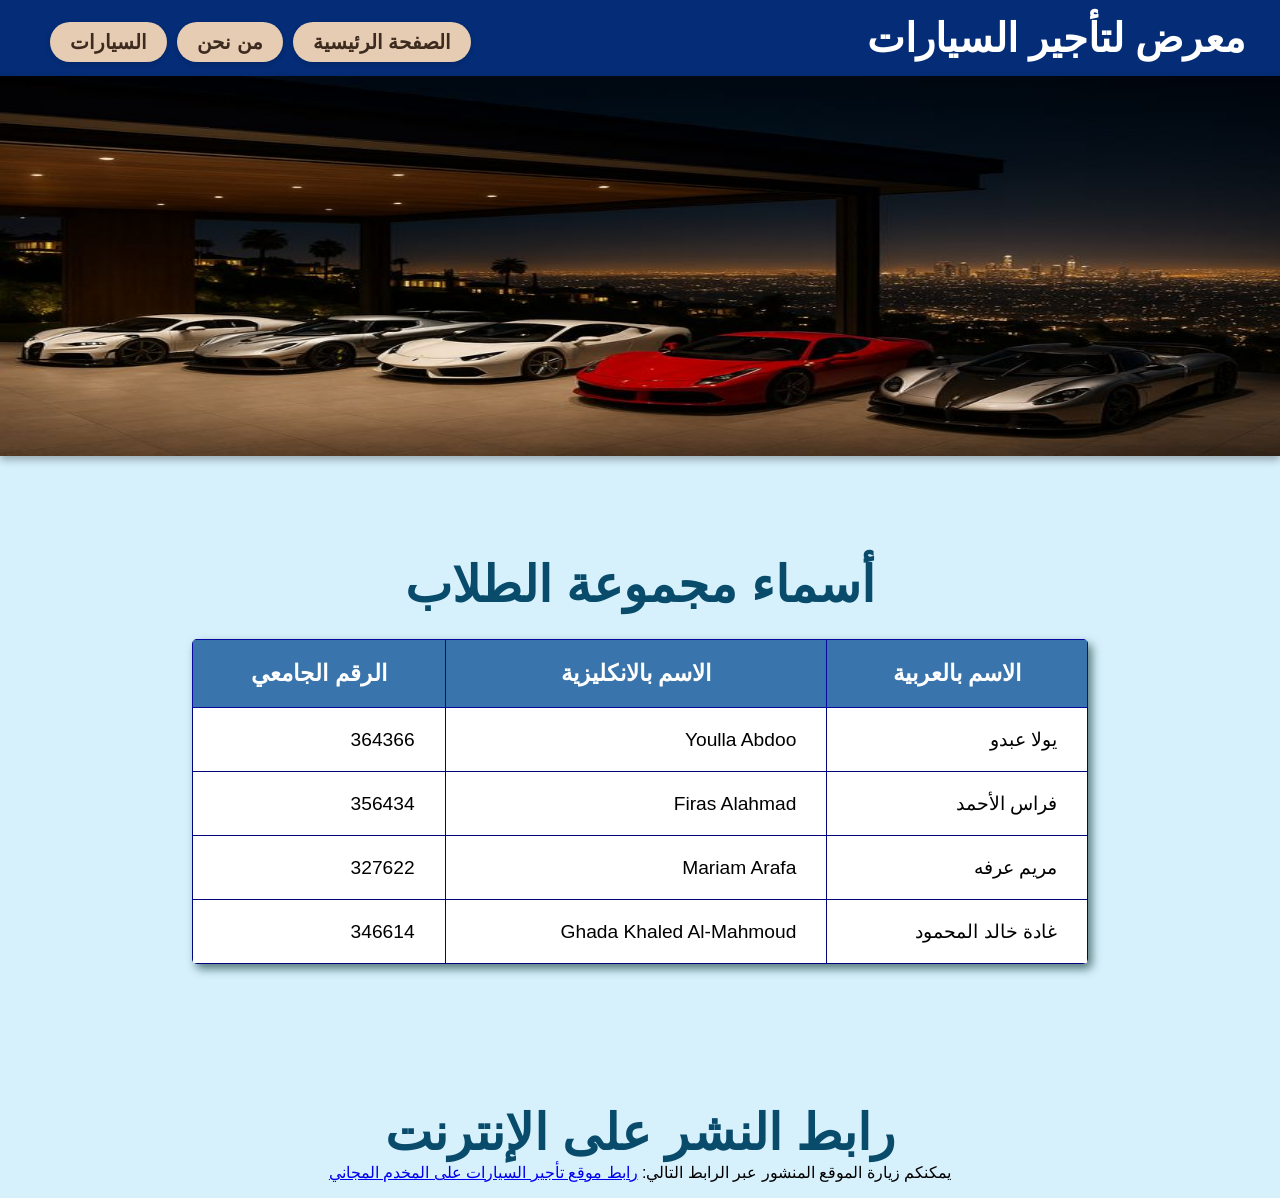
==== home.html @ 85a01d38 "Add files via upload" ====
<!DOCTYPE html PUBLIC "-//W3C//DTD XHTML 1.0 Strict//EN" "http://www.w3.org/TR/xhtml1/DTD/xhtml1-strict.dtd">
<html xmlns="http://www.w3.org/1999/xhtml" xml:lang="ar" lang="ar">
<head>
    <meta http-equiv="Content-Type" content="text/html; charset=utf-8" />
    <meta name="viewport" content="width=device-width, initial-scale=1.0" />
    <title>الصفحة الرئيسية - معرض لتأجير السيارات</title>
    <link rel="stylesheet" type="text/css" href="style.css" />
</head>
<body>

    <h1>معرض لتأجير السيارات</h1>

    <div class="navbar">
        <a href="home.html" class="nav-link">الصفحة الرئيسية</a>
        <a href="aboutus.html" class="nav-link">من نحن</a>
        <a href="cars.html" class="nav-link">السيارات</a>
    </div>

    <img src="cars.jpg" alt="صورة معرض السيارات" class="header-banner" />

    <h2>أسماء مجموعة الطلاب</h2>
    <table class="team-table">
        <thead>
            <tr>
                <th>الاسم بالعربية</th>
                <th>الاسم بالانكليزية</th>
                <th>الرقم الجامعي</th>
            </tr>
        </thead>
        <tbody>
            <tr>
                <td>يولا عبدو</td>
                <td>Youlla Abdoo</td>
                <td>364366</td>
            </tr>
            <tr>
                <td>فراس الأحمد</td>
                <td>Firas Alahmad</td>
                <td>356434</td>
            </tr>
            <tr>
                <td>مريم عرفه</td>
                <td>Mariam Arafa</td>
                <td>327622</td>
            </tr>
            <tr>
                <td>غادة خالد المحمود</td>
                <td>Ghada Khaled Al-Mahmoud</td>
                <td>346614</td>
            </tr>
        </tbody>
    </table>

    <h2>رابط النشر على الإنترنت</h2>
    <p>يمكنكم زيارة الموقع المنشور عبر الرابط التالي: <a href="https://your-hosting-link.com" target="_blank">رابط موقع تأجير السيارات على المخدم المجاني</a></p>

    
</body>
</html>
---- style.css ----
body {
    margin: 0;
    padding: 0;
    font-family: Arial, sans-serif;
    display: flex;
    flex-direction: column;
    align-items: center;
    background-color: #a8e3f978; 
} 
.header-banner {
    width: 100%;
    height: 380px;         
    max-height: 400px;      
    background-color: #0f172a; 
    display: block;
    box-shadow: 0 4px 8px rgba(0, 0, 0, 0.3);
}

h1 {
    width: 100%;
    margin: 0;
    padding: 15px 35px;
    background-color: #042c77; 
    color: #ffffff;
    text-align: right; 
    box-sizing: border-box;
    font-size: 40px;
}

.team-table {
    width: 70%;
    min-width: 500px;
    border-collapse: collapse; 
    margin: 40px auto;
    font-size: larger;
    direction: rtl;
    text-align: right;
    box-shadow: 4px 5px 10px rgba(1, 43, 40, 0.6);
    border-radius: 5px;
    overflow: hidden; 
}

.team-table thead tr {
    background-color: #064c93c0;
    color: #ffffff;
}

.team-table th {
    padding: 20px 30px;
    border: 1px solid #0709a0;
    font-weight: 900;
    text-align: center;
    color: #ffffff;
    font-size: larger;
}

.team-table td {
    padding: 20px 30px;
    border: 1px solid #02047d;
    text-align: right;
    font-weight: normal;
}

.team-table tbody tr {
    border-bottom: 1px solid #dddddd;
    background-color: #ffffff;
}

.team-table tbody tr:hover {
    background-color: #f1f5f9;
}

.images_container {
    display: flex;
    justify-content: center;
    align-items: center;
    gap: 20px;
    flex-wrap: wrap;
    padding: 40px 20px;
    margin-bottom: 50px;
    margin-top: 120px;
}

.images_container img {
    width: 270px;
    height: 160px;
    object-fit: cover;
    border-radius: 10px;
    box-shadow: 0 10px 10px rgb(0, 0, 0);
    background-color: #ffffff;
    padding: 5px;
    transition: transform 0.3s ease;
}

.image_up {
    transform: translateY(-50px);
} 

.image_container {
    transform: translateY(50px);
}

h2 {
    text-align: center;
    color: #094b6b;
    font-size: 50px;
    margin: 50px 0 35px 0;
    position: relative;
    font-weight: bold;
    top: 50px;
}

.active {
    background-color: #d5bdaf;
    border-radius: 20px;
    color: #4a3b32;
    cursor: pointer;
    text-decoration: none;
    padding: 10px 24px;
    font-weight: bold;
    font-size: 0.95rem;
    box-shadow: 0 2px 4px rgba(0, 0, 0, 0.08);
    transition: all 0.3s ease;
}

.navbar {
    position: absolute;
    top: 12px;
    left: 30px; 
    display: flex;
    gap: 10px;
    background: transparent; 
    padding: 10px 20px;
    flex-direction: row-reverse;
}

.navbar a {
    background-color: #e6ccb2; 
    color: #3d2b1f; 
    text-decoration: none;
    padding: 8px 20px;
    border-radius: 20px;
    font-weight: bold;
    box-shadow: 0 2px 5px rgba(0, 0, 0, 0.15);
    transition: all 0.3s ease;
    font-size: 20px;
}

.navbar a:hover {
    background-color: #b08968; 
    color: #ffffff;
    transform: translateY(-2px); 
}

.cards_section {
    display: flex;
    justify-content: center;
    gap: 20px;
    width: 85%;
    max-width: 1100px;
    margin: 30px auto;
    direction: rtl;
}

.card {
    background-color: #e6ccb2;
    flex: 1;
    padding: 25px 20px;
    border-radius: 18px;
    box-shadow: 0 4px 10px rgba(0, 0, 0, 0.08);
    text-align: right;
    transition: transform 0.3s ease, box-shadow 0.3s ease;
}

.card:hover {
    transform: translateY(-4px);
    box-shadow: 0 6px 15px rgba(17, 17, 17, 0.12);
    background-color: #b08968;
}

.card h3 {
    color: #4a3b32;
    font-size: 1.4rem;
    margin-top: 0;
    margin-bottom: 12px;
    font-weight: bolder;
}

.card p {
    color: #78543b;
    font-size: 0.95rem; 
    line-height: 1.8;
    margin: 0;
}

.phone, .email {
    color: #4a3b32; 
    text-decoration: none;
    font-weight: bold;
    transition: color 0.3s ease, background-color 0.3s ease;
    padding: 2px 6px;
    border-radius: 4px;
}

.phone:hover {
    color: #ffffff !important;
    background-color: #bc4f0b9b !important; 
    border-radius: 5px;
}

.email:hover {
    color: #ffffff !important;
    background-color: #bc4f0b9b !important; 
    border-radius: 5px;
}

hr {
    border-color: #79321c;
}

.cars-table {
    width: 90%;
    margin: 20px auto;
    margin-top: 110px;
    margin-right: auto;
    margin-left: auto;
    border-collapse: collapse;
    background-color: #ffffff;
    border-radius: 6px;
    overflow: hidden;
    box-shadow: 0 2px 5px rgba(0, 0, 0, 0.05);
}

.cars-table th, .cars-table td {
    padding: 12px;
    border: 1px solid #06447b;
    text-align: right;
}

.cars-table th {
    background-color: #394a8cab;
    color: #ffffff;
    font-size: 25px;
}

.details div span {
    display: inline-block;
    margin-left: 0px;
    margin-right: 25px;
    font-size: 19px;
}

.details div span b {
    font-size: 21px;
}

.details td {
    background-color: #fcf9f5;
    padding: 20px;
    text-align: center;
    direction: rtl;
}

.details div {
    text-align: right !important;
    font-size: 15px;
    line-height: 2.8; 
    color: #333333;
    width: 100%;
    margin-bottom: 25px;
}

.details div strong {
    display: block;
    font-size: 18px;
    color: #8c6239;
    margin-bottom: 8px;
    border-bottom: 1px solid #e0d4cc;
    padding-bottom: 5px;
    font-weight: 900; 
}

.image {
    text-align: center;
}

.details img {
    display: inline-block !important;
    width: 300px;
    height: 200px;
    object-fit: cover;
    border: 2px solid #8c6239;
    border-radius: 6px;
    box-shadow: 0 4px 5px rgba(0, 0, 0, 0.1);
    margin: 20px 6px 0 6px; 
    vertical-align: top;
}

.details td div {
    text-align: center !important;
}

.continue-container {
    text-align: center;
    margin: 30px 0;
}

.button {
    padding: 12px 35px;
    font-size: 20px;
    background-color: #042c77;
    color: white;
    border: none;
    border-radius: 8px;
    cursor: pointer;
}

.booking-section {
    display: none;
    width: 80%;
    max-width: 700px;
    margin: 30px auto;
    background: #ffffff;
    padding: 25px;
    border-radius: 12px;
    box-shadow: 0 4px 12px rgba(0,0,0,0.15);
    direction: rtl;
    text-align: right;
}

.booking-title {
    color: #042c77;
    text-align: center;
    margin-bottom: 20px;
}

.booking-fieldset {
    border: 2px solid #06447b;
    border-radius: 8px;
    padding: 20px;
}

.booking-legend {
    color: #042c77;
    font-weight: bold;
    padding: 0 10px;
}

.form-group {
    margin-bottom: 15px;
}

.form-input {
    width: 100%;
    padding: 8px;
    margin-top: 5px;
    box-sizing: border-box;
    border: 1px solid #ccc;
    border-radius: 4px;
}

.submit-container {
    text-align: center;
    margin-top: 20px;
}

#submit-btn {
    padding: 10px 30px;
    font-size: 18px;
    background-color: #28a745;
    color: white;
    border: none;
    border-radius: 6px;
    cursor: pointer;
}
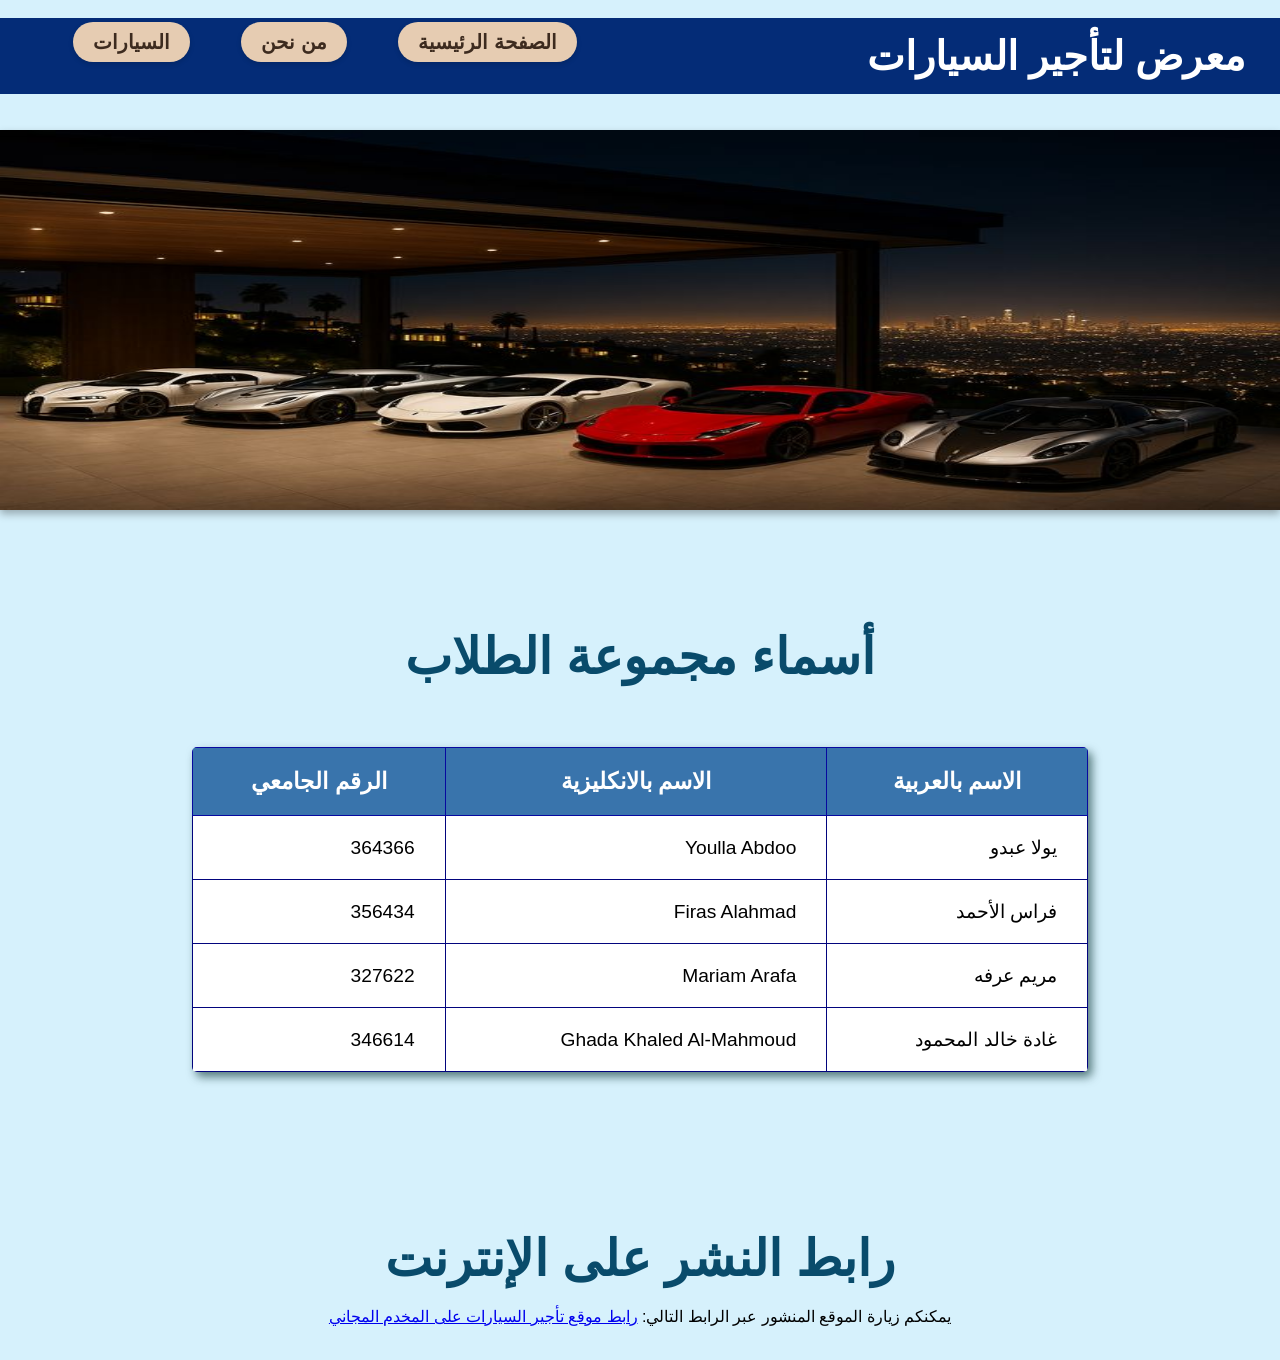
==== commit 3f2d29c4: "Update home.html" ====
--- a/home.html
+++ b/home.html
@@ -1,59 +1,59 @@
 <!DOCTYPE html PUBLIC "-//W3C//DTD XHTML 1.0 Strict//EN" "http://www.w3.org/TR/xhtml1/DTD/xhtml1-strict.dtd">
 <html xmlns="http://www.w3.org/1999/xhtml" xml:lang="ar" lang="ar">
 <head>
-    <meta http-equiv="Content-Type" content="text/html; charset=utf-8" />
-    <meta name="viewport" content="width=device-width, initial-scale=1.0" />
-    <title>الصفحة الرئيسية - معرض لتأجير السيارات</title>
-    <link rel="stylesheet" type="text/css" href="style.css" />
+    <meta http-equiv="Content-Type" content="text/html; charset=utf-8" />
+    <meta name="viewport" content="width=device-width, initial-scale=1.0" />
+    <title>الصفحة الرئيسية - معرض لتأجير السيارات</title>
+    <link rel="stylesheet" type="text/css" href="style.css" />
 </head>
 <body>
 
-    <h1>معرض لتأجير السيارات</h1>
+    <h1>معرض لتأجير السيارات</h1>
 
-    <div class="navbar">
-        <a href="home.html" class="nav-link">الصفحة الرئيسية</a>
-        <a href="aboutus.html" class="nav-link">من نحن</a>
-        <a href="cars.html" class="nav-link">السيارات</a>
-    </div>
+    <div class="navbar">
+        <a href="home.html" class="nav-link">الصفحة الرئيسية</a>
+        <a href="AboutUs.html" class="nav-link">من نحن</a>
+        <a href="Cars.html" class="nav-link">السيارات</a>
+    </div>
 
-    <img src="cars.jpg" alt="صورة معرض السيارات" class="header-banner" />
+    <img src="cars.jpg" alt="صورة معرض السيارات" class="header-banner" />
 
-    <h2>أسماء مجموعة الطلاب</h2>
-    <table class="team-table">
-        <thead>
-            <tr>
-                <th>الاسم بالعربية</th>
-                <th>الاسم بالانكليزية</th>
-                <th>الرقم الجامعي</th>
-            </tr>
-        </thead>
-        <tbody>
-            <tr>
-                <td>يولا عبدو</td>
-                <td>Youlla Abdoo</td>
-                <td>364366</td>
-            </tr>
-            <tr>
-                <td>فراس الأحمد</td>
-                <td>Firas Alahmad</td>
-                <td>356434</td>
-            </tr>
-            <tr>
-                <td>مريم عرفه</td>
-                <td>Mariam Arafa</td>
-                <td>327622</td>
-            </tr>
-            <tr>
-                <td>غادة خالد المحمود</td>
-                <td>Ghada Khaled Al-Mahmoud</td>
-                <td>346614</td>
-            </tr>
-        </tbody>
-    </table>
+    <h2>أسماء مجموعة الطلاب</h2>
+    <table class="team-table">
+        <thead>
+            <tr>
+                <th>الاسم بالعربية</th>
+                <th>الاسم بالانكليزية</th>
+                <th>الرقم الجامعي</th>
+            </tr>
+        </thead>
+        <tbody>
+            <tr>
+                <td>يولا عبدو</td>
+                <td>Youlla Abdoo</td>
+                <td>364366</td>
+            </tr>
+            <tr>
+                <td>فراس الأحمد</td>
+                <td>Firas Alahmad</td>
+                <td>356434</td>
+            </tr>
+            <tr>
+                <td>مريم عرفه</td>
+                <td>Mariam Arafa</td>
+                <td>327622</td>
+            </tr>
+            <tr>
+                <td>غادة خالد المحمود</td>
+                <td>Ghada Khaled Al-Mahmoud</td>
+                <td>346614</td>
+            </tr>
+        </tbody>
+    </table>
 
-    <h2>رابط النشر على الإنترنت</h2>
-    <p>يمكنكم زيارة الموقع المنشور عبر الرابط التالي: <a href="https://your-hosting-link.com" target="_blank">رابط موقع تأجير السيارات على المخدم المجاني</a></p>
+    <h2>رابط النشر على الإنترنت</h2>
+    <p>يمكنكم زيارة الموقع المنشور عبر الرابط التالي: <a href="https://youlla-debug.github.io/Car-Rental-Website/" target="_blank">رابط موقع تأجير السيارات على المخدم المجاني</a></p>
 
-    
+   
 </body>
-</html>+</html>
--- a/style.css
+++ b/style.css
@@ -372,4 +372,4 @@
     border: none;
     border-radius: 6px;
     cursor: pointer;
-}+}
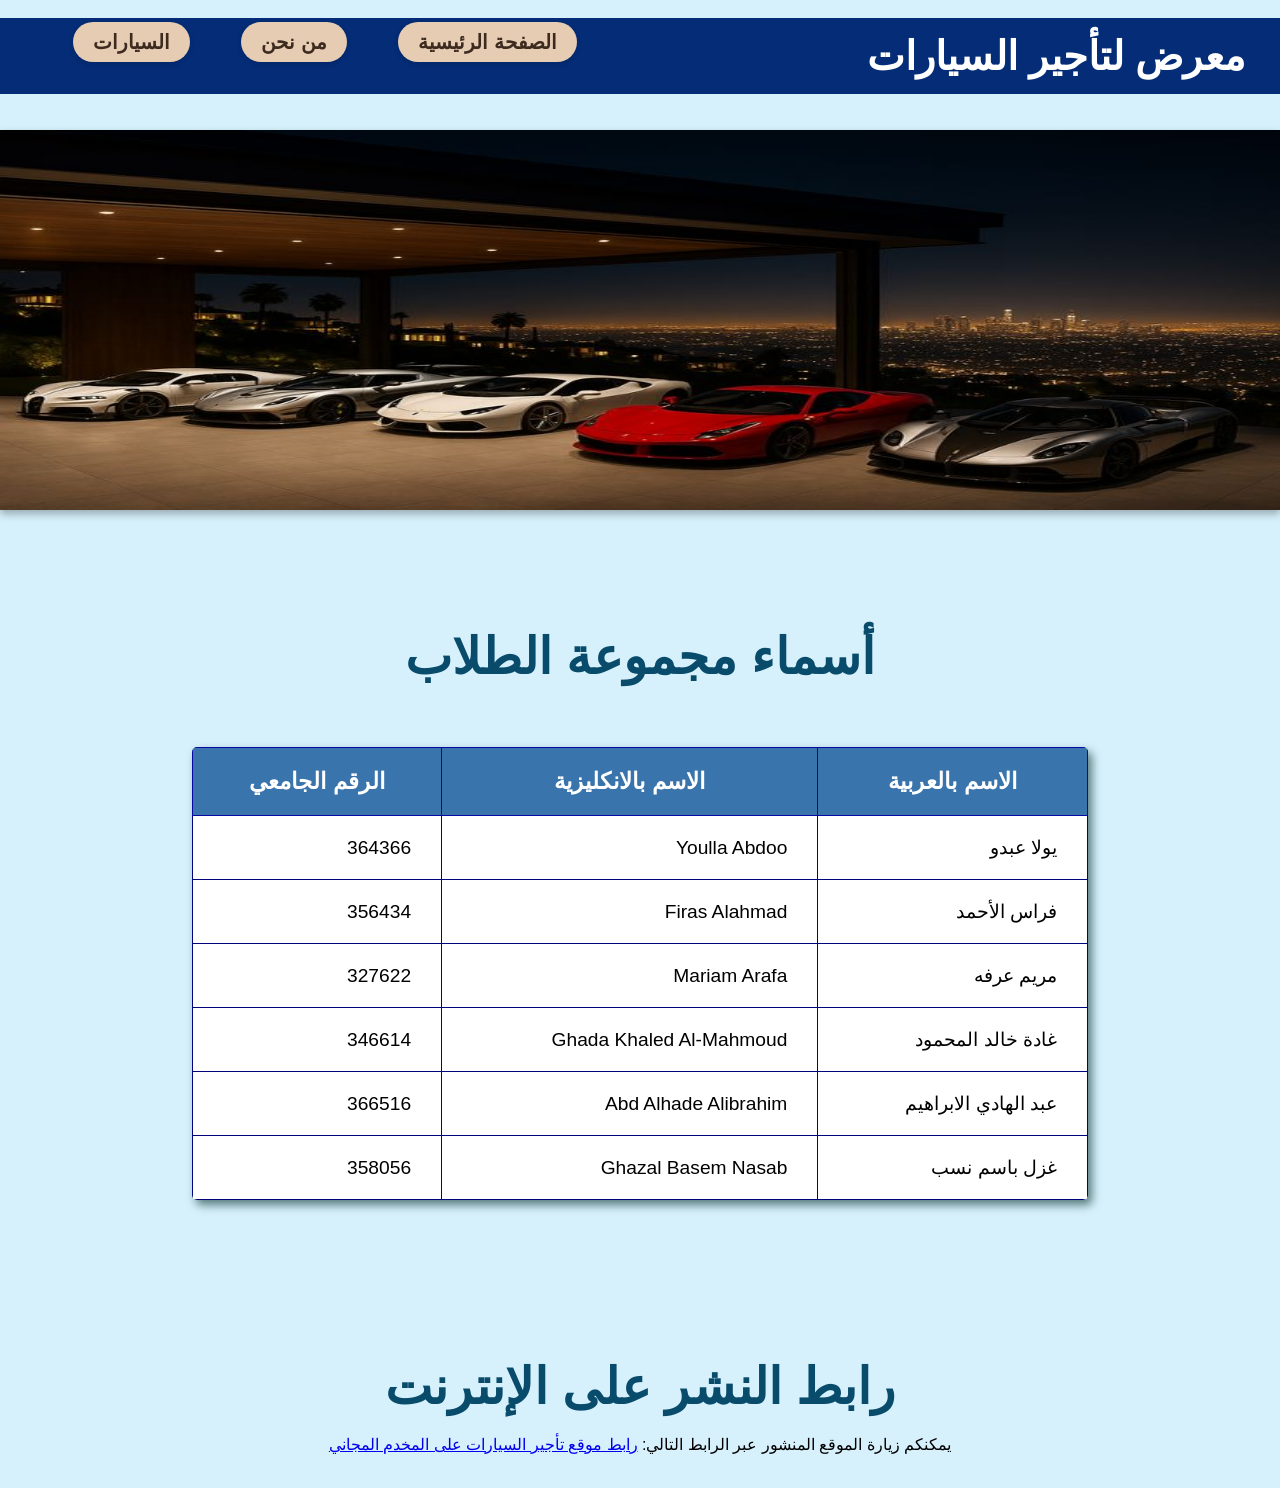
==== commit e73137c2: "Update home.html" ====
--- a/home.html
+++ b/home.html
@@ -48,6 +48,16 @@
                 <td>Ghada Khaled Al-Mahmoud</td>
                 <td>346614</td>
             </tr>
+             <tr>
+                <td>عبد الهادي الابراهيم</td>
+                <td>Abd Alhade Alibrahim</td>
+                <td>366516</td>
+            </tr>
+            <tr>
+                <td>غزل باسم نسب</td>
+                <td>Ghazal Basem Nasab</td>
+                <td>358056</td>
+            </tr>
         </tbody>
     </table>
 
